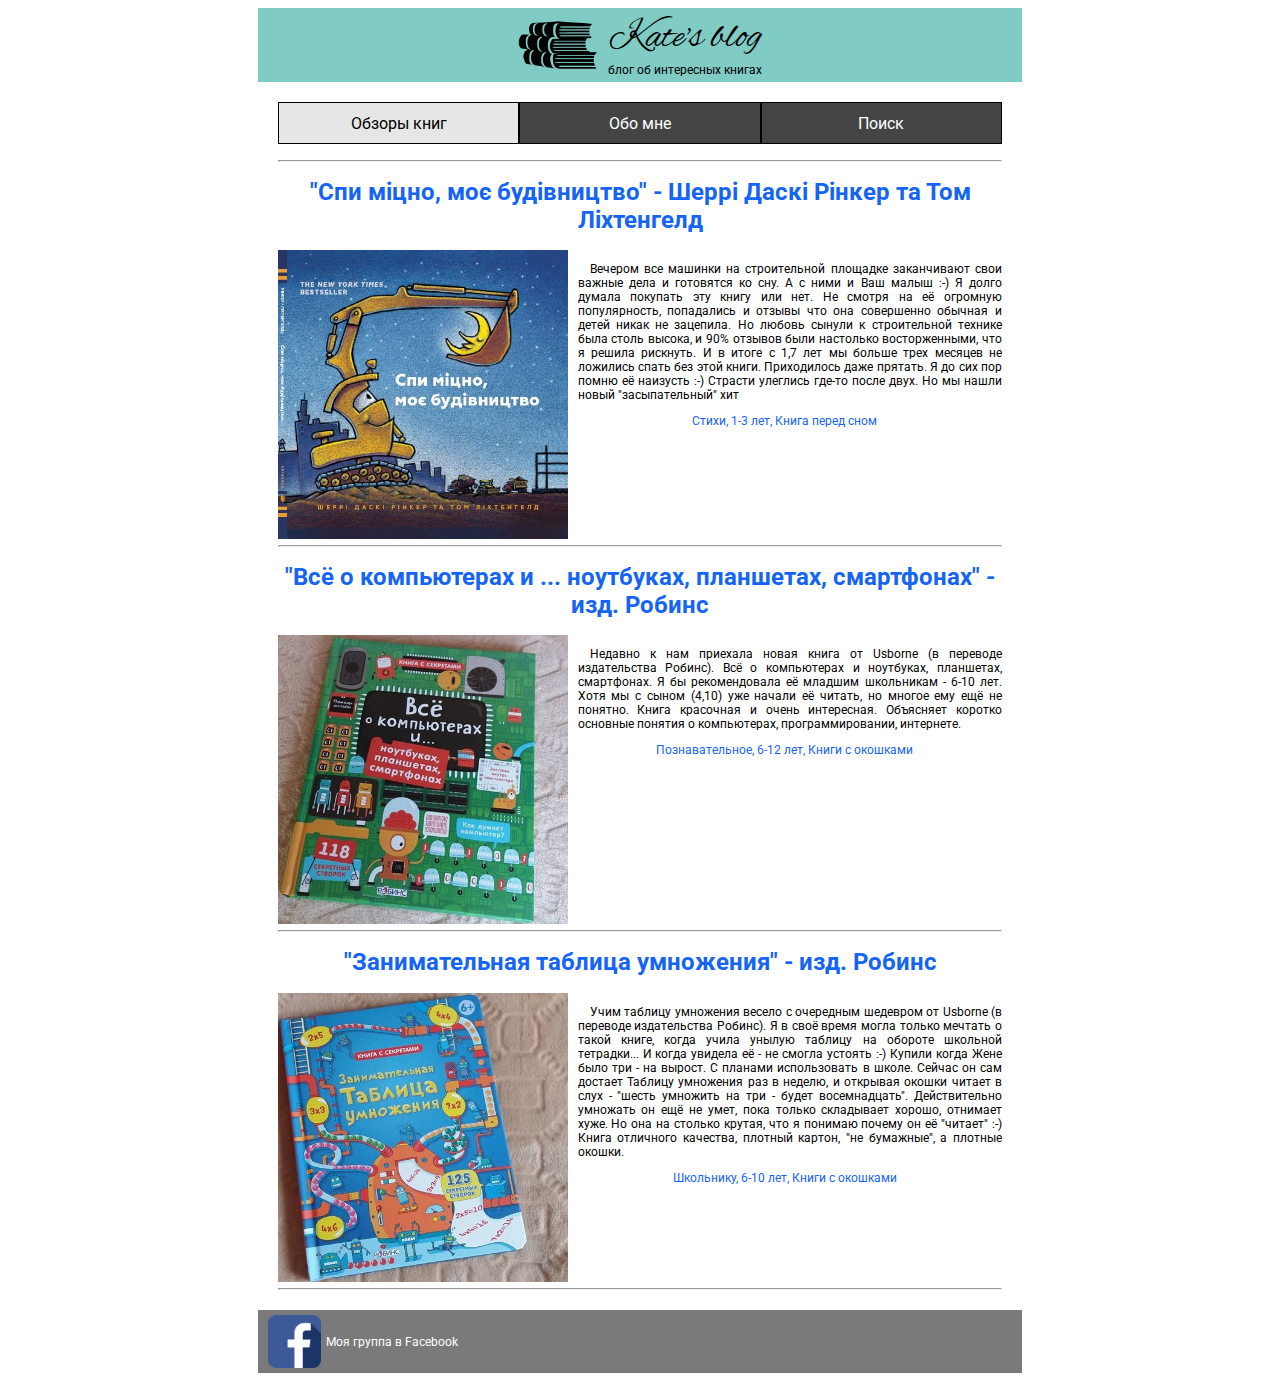
==== index.html @ 40b802f6 "min fixes for validators" ====
<!DOCTYPE html>
<html lang="ru">

<head>
    <meta charset="UTF-8" />
    <meta name="viewport" content="width=device-width, initial-scale=1.0" />
    <meta http-equiv="X-UA-Compatible" content="ie=edge" />
    <title>Kate's blog</title>
    <link rel="stylesheet" href="css/main.css" />
    <link rel="shortcut icon" href="img/favicon.ico" type="image/x-icon" />
</head>

<body>
    <header>
        <nav class="mobile-menu">
            <input type="checkbox" id="checkbox" class="mobile-menu__checkbox" />
            <label for="checkbox" class="mobile-menu__btn">
                <p class="mobile-menu__icon"></p>
            </label>
            <div class="mobile-menu__container">
                <ul class="mobile-menu__list">
                    <li class="mobile-menu__item-checked">Обзоры книг</li>
                    <li class="mobile-menu__item">
                        <a href="about.html" class="mobile-menu__link">Обо мне</a>
                    </li>
                    <li class="mobile-menu__item">
                        <p class="mobile-menu__link" onclick="showSearch()">Поиск</p>
                    </li>
                </ul>
            </div>
        </nav>
        <div>
            <img src="img/books.png" alt="Стопка книг" />
        </div>
        <div>
            <p lang="en" class="blog-name">Kate's blog</p>
            <p>блог об интересных книгах</p>
        </div>
    </header>

    <main>
        <nav class="desktop-menu">
            <ul class="menu">
                <li id="choosen">Обзоры книг</li>
                <li><a href="about.html">Обо мне</a></li>
                <li>
                    <p id="srch-btn" onclick="showSearch()">Поиск</p>
                </li>
            </ul>
        </nav>
        <hr />
        <article>
            <h1>
                "Спи міцно, моє будівництво" - Шеррі Даскі Рінкер та Том Ліхтенгелд
            </h1>
            <div class="content-block">
                <div>
                    <img src="img/book-sleep-tight.jpg" alt="Картинка - Книга: Спи крепко..." />
                </div>
                <div>
                    <p class="content">
                        Вечером все машинки на строительной площадке заканчивают свои
                        важные дела и готовятся ко сну. А с ними и Ваш малыш :-) Я долго
                        думала покупать эту книгу или нет. Не смотря на её огромную
                        популярность, попадались и отзывы что она совершенно обычная и
                        детей никак не зацепила. Но любовь сынули к строительной технике
                        была столь высока, и 90% отзывов были настолько восторженными, что
                        я решила рискнуть. И в итоге с 1,7 лет мы больше трех месяцев не
                        ложились спать без этой книги. Приходилось даже прятать. Я до сих
                        пор помню её наизусть :-) Страсти улеглись где-то после двух. Но
                        мы нашли новый "засыпательный" хит
                    </p>
                    <p class="tags">Стихи, 1-3 лет, Книга перед сном</p>
                </div>
            </div>
        </article>
        <hr />
        <article>
            <h1>
                "Всё о компьютерах и ... ноутбуках, планшетах, смартфонах" - изд.
                Робинс
            </h1>
            <div class="content-block">
                <div>
                    <img src="img/book-about-pc.jpg" alt="Картинка - Книга о ПК" />
                </div>
                <div>
                    <p class="content">
                        Недавно к нам приехала новая книга от Usborne (в переводе
                        издательства Робинс). Всё о компьютерах и ноутбуках, планшетах,
                        смартфонах. Я бы рекомендовала её младшим школьникам - 6-10 лет.
                        Хотя мы с сыном (4,10) уже начали её читать, но многое ему ещё не
                        понятно. Книга красочная и очень интересная. Объясняет коротко
                        основные понятия о компьютерах, программировании, интернете.
                    </p>
                    <p class="tags">Познавательное, 6-12 лет, Книги с окошками</p>
                </div>
            </div>
        </article>
        <hr />
        <article>
            <h1>"Занимательная таблица умножения" - изд. Робинс</h1>
            <div class="content-block">
                <div>
                    <img src="img/book-multiplication-table.jpg"
                        alt="Картинка - Книга - Занимательная таблица умножения" />
                </div>
                <div>
                    <p class="content">
                        Учим таблицу умножения весело с очередным шедевром от Usborne (в
                        переводе издательства Робинс). Я в своё время могла только мечтать
                        о такой книге, когда учила унылую таблицу на обороте школьной
                        тетрадки... И когда увидела её - не смогла устоять :-) Купили
                        когда Жене было три - на вырост. С планами использовать в школе.
                        Сейчас он сам достает Таблицу умножения раз в неделю, и открывая
                        окошки читает в слух - "шесть умножить на три - будет
                        восемнадцать". Действительно умножать он ещё не умет, пока только
                        складывает хорошо, отнимает хуже. Но она на столько крутая, что я
                        понимаю почему он её "читает" :-) Книга отличного качества,
                        плотный картон, "не бумажные", а плотные окошки.
                    </p>
                    <p class="tags">Школьнику, 6-10 лет, Книги с окошками</p>
                </div>
            </div>
        </article>
        <hr />
    </main>

    <footer>
        <div class="fb-logo">
            <a href="https://www.facebook.com/groups/766390460172785/" target="_blank"><img src="img/fb-logo.png"
                    alt="лого Фейсбука" /></a>
        </div>
        <div class="fb-link">
            <a href="https://www.facebook.com/groups/766390460172785/" target="_blank">Моя группа в Facebook</a>
        </div>
    </footer>
    <div class="search-form" id="search-form-id">
        <i class="search-close" onclick="hideSearch()">×</i>
        <div class="search-form__modal">
            <form method="get" class="searcher-form">
                <input type="search" class="searcher-form__field" placeholder="Поиск…">
                <button type="submit" class="searcher-form__submit"><i class="search-icon__white"></i></button>
            </form>
        </div>
    </div>
    <script src="js/main.js"></script>
</body>

</html>
---- css/main.css ----
@import url("https://fonts.googleapis.com/css?family=Alex+Brush|Roboto&display=swap");

:root {
  font-family: "Roboto", sans-serif;
  font-size: 12px;
  max-width: 780px;
  margin: auto;
}

body {
  padding: 0;
}

header {
  background: #263238;
  color: #ffffff;
  display: flex;
  justify-content: center;
  align-items: center;
}

header div {
  margin-bottom: 10px;
  margin-top: 10px;
}

header div img {
  display: none;
}

header div p {
  display: flex;
  justify-content: center;
  padding: 0;
  margin: 0;
}

header div .blog-name {
  font-family: "Alex Brush", cursive;
  font-size: 40px;
  padding: 0;
  margin: 0;
}

header div img {
  width: 80px;
  padding-right: 10px;
}

main {
  margin: 20px;
}

nav input {
  font-size: 10px;
  height: 25px;
  color: #c0c0c0;
}

.menu {
  display: none;
}

img {
  width: 100%;
  display: block;
}

.content {
  text-align: justify;
  text-indent: 1em;
  padding-left: 10px;
}

.tags {
  color: #1464f6;
  text-align: center;
}

h1 {
  color: #1464f6;
  font-weight: bold;
  text-align: center;
}

footer div {
  display: inline-block;
  text-align: center;
}

footer a {
  text-decoration: none;
  color: #ffffff;
  padding-left: 5px;
}

footer {
  background: #7a7a7a;
  display: grid;
  grid-template-columns: 1fr 12fr;
  justify-items: left;
  align-items: center;
  padding: 5px;
}

.fb-logo {
  display: grid;
}

form {
  display: flex;
  flex-direction: column;
  justify-content: center;
  justify-items: center;
  padding-left: 10px;
  padding-right: 10px;
}

form p {
  text-align: center;
  font-size: large;
  margin: 0;
}

form input,
form textarea {
  margin: 5px;
  color: #c0c0c0;
}

#send-btn {
  background-color: #00c8f8;
  margin: auto;
  border: none;
  color: #ffffff;
  width: 100px;
  height: 25px;
}

.mobile-menu {
  position: fixed;
  display: flex;
  align-items: center;
  justify-content: center;
  padding: 0 16px;
  top: 0;
  background-color: #263238;
  left: 0;
  right: 0;
  height: 60px;
  z-index: 9999;
  margin: 10px;
  width: 40px;
  margin-top: 20px;
}

.mobile-menu__btn {
  position: relative;
  display: flex;
  align-items: center;
  justify-content: center;
  width: 35px;
  height: 30px;
  cursor: pointer;
  transition: 0.4s;
}

.mobile-menu__icon {
  display: block;
  position: relative;
  background: white;
  width: 90%;
  height: 4px;
  transition: 0.4s;
}

.mobile-menu__icon::after,
.mobile-menu__icon::before {
  content: "";
  display: block;
  position: absolute;
  background: white;
  width: 100%;
  height: 4px;
  transition: 0.4s;
}

.mobile-menu__icon::after {
  top: 8px;
}

.mobile-menu__icon::before {
  top: -8px;
}

.mobile-menu__container {
  position: fixed;
  text-align: center;
  display: flex;
  align-items: center;
  justify-content: center;
  top: 70px;
  left: 0;
  right: 0;
  z-index: 999;
  height: 0;
  opacity: 1;
  transition: 0.5s;
  overflow: hidden;
  background-color: #263238;
  margin: 10px;
  width: 200px;
}

.mobile-menu__list {
  transition: 0.5s;
  list-style: none;
  padding-left: 0;
  margin-top: 15px;
}

.mobile-menu__item {
  font-size: 26px;
  padding: 5px 10px;
  cursor: pointer;
}

.mobile-menu__item-checked {
  text-decoration: none;
  font-size: 26px;
  padding-bottom: 15px;
  color: #263238;
  background-color: #c0c0c0;
  padding: 5px 10px;
}

.mobile-menu__link {
  text-decoration: none;
  color: #fff;
}

.mobile-menu__checkbox {
  display: none;
}

.mobile-menu__checkbox:checked ~ .mobile-menu__nav {
  opacity: 1;
}

.mobile-menu__checkbox:checked ~ .mobile-menu__container {
  width: 190px;
  height: 140px;
}

.mobile-menu__checkbox:checked ~ .mobile-menu__btn .mobile-menu__icon {
  background: transparent;
}

.mobile-menu__checkbox:checked ~ .mobile-menu__btn .mobile-menu__icon::before,
.mobile-menu__checkbox:checked ~ .mobile-menu__btn .mobile-menu__icon::after {
  top: 0;
}

.mobile-menu__checkbox:checked ~ .mobile-menu__btn .mobile-menu__icon::after {
  transform: rotate(-45deg);
  -webkit-transform: rotate(-45deg);
}

.mobile-menu__checkbox:checked ~ .mobile-menu__btn .mobile-menu__icon::before {
  transform: rotate(45deg);
  -webkit-transform: rotate(45deg);
}

#srch-btn {
  color: #ffffff;
  cursor: pointer;
}

.search-icon__white {
  width: 17px;
  height: 17px;
  cursor: pointer;
  display: inline-block;
  background-image: url(../img/white-searcher.svg);
  background-repeat: no-repeat;
  background-position: 0 0;
  background-size: contain;
}
.search-form {
  position: fixed;
  display: none;
  top: 0;
  left: 0;
  right: 0;
  bottom: 0;
  z-index: 9999999;
  background-color: #fff;
}
.search-close {
  position: absolute;
  top: 0;
  right: 20px;
  color: #000;
  cursor: pointer;
  font-size: 80px;
  font-style: normal;
}
.search-form__modal {
  position: absolute;
  left: 50%;
  top: 50%;
  width: 100%;
  max-width: 400px;
  transform: translateX(-50%) translateY(-50%);
}
.searcher-form {
  padding: 0 5px;
}
.searcher-form__field {
  color: #fff;
  width: 100%;
  border: none;
  outline: none;
  padding: 15px 20px;
  border-radius: 26px;
  background-color: #263238;
  font-family: "Roboto", sans-serif;
}
.searcher-form__field:focus {
  outline: none;
  border: none;
}
.searcher-form__field::-webkit-input-placeholder {
  color: #fff;
}
.searcher-form__field::-moz-placeholder {
  color: #fff;
}
.searcher-form__submit {
  top: 0;
  right: 0;
  position: absolute;
  border: none;
  outline: none;
  background-color: transparent;
  width: 55px;
  height: 58px;
}
.searcher-form__submit:focus {
  outline: none;
  border: none;
}

input[type="search"]::-ms-clear {
  display: none;
  width: 0;
  height: 0;
}
input[type="search"]::-ms-reveal {
  display: none;
  width: 0;
  height: 0;
}
input[type="search"]::-webkit-search-decoration,
input[type="search"]::-webkit-search-cancel-button,
input[type="search"]::-webkit-search-results-button,
input[type="search"]::-webkit-search-results-decoration {
  display: none;
}

@media (min-width: 575px) {
  .mobile-menu {
    display: none;
  }

  header {
    background: #80cbc4;
    color: #000000;
  }

  header div {
    margin: 0px;
    padding-bottom: 5px;
    padding-top: 5px;
  }

  header div img {
    display: block;
  }

  .menu {
    display: grid;
    grid-template-columns: 1fr 1fr 1fr;
    font-size: 16px;
    background: #444444;
    padding: 0;
  }

  nav .menu li {
    list-style-type: none;
    border: 1px solid #000000;
    height: 40px;
    display: flex;
    align-items: center;
    justify-content: center;
  }

  nav .menu #choosen {
    background: #e6e6e6;
  }

  nav .menu a {
    text-decoration: none;
    color: #ffffff;
  }

  .desktop-menu {
    position: sticky;
    top: 0px;
  }

  .content-block {
    display: grid;
    grid-template-columns: 2fr 3fr;
  }

  form {
    padding-left: 20%;
    padding-right: 20%;
  }
}
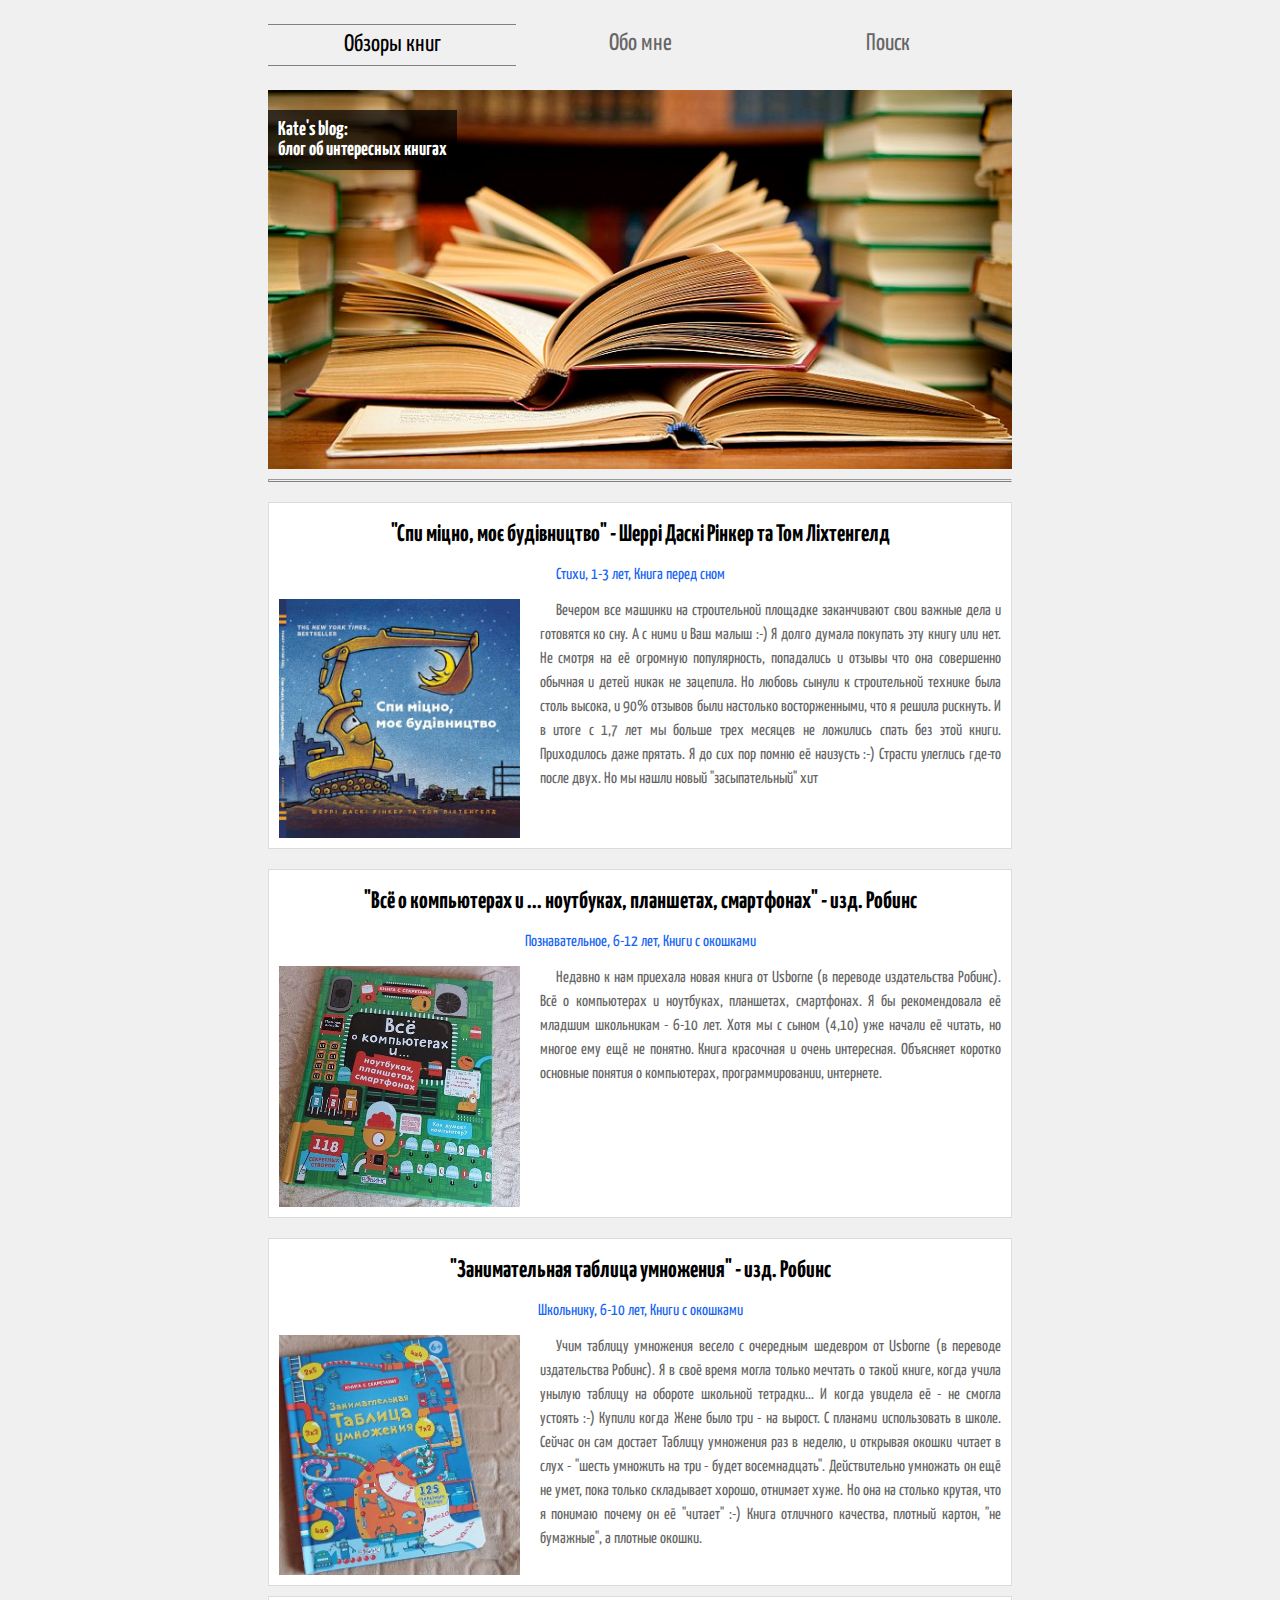
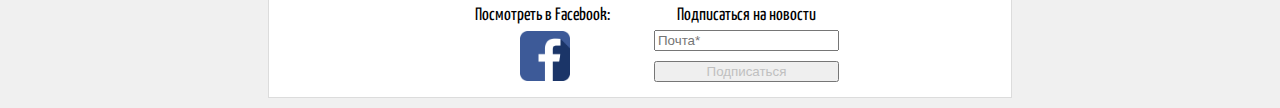
==== commit 40b34b4d: "Init v2" ====
--- a/index.html
+++ b/index.html
@@ -15,7 +15,7 @@
         <nav class="mobile-menu">
             <input type="checkbox" id="checkbox" class="mobile-menu__checkbox" />
             <label for="checkbox" class="mobile-menu__btn">
-                <p class="mobile-menu__icon"></p>
+                <span class="mobile-menu__icon"></span>
             </label>
             <div class="mobile-menu__container">
                 <ul class="mobile-menu__list">
@@ -29,13 +29,7 @@
                 </ul>
             </div>
         </nav>
-        <div>
-            <img src="img/books.png" alt="Стопка книг" />
-        </div>
-        <div>
-            <p lang="en" class="blog-name">Kate's blog</p>
-            <p>блог об интересных книгах</p>
-        </div>
+        
     </header>
 
     <main>
@@ -44,21 +38,27 @@
                 <li id="choosen">Обзоры книг</li>
                 <li><a href="about.html">Обо мне</a></li>
                 <li>
-                    <p id="srch-btn" onclick="showSearch()">Поиск</p>
+                    <p id="srch-button" onclick="showSearch()">Поиск</p>
                 </li>
             </ul>
         </nav>
-        <hr />
+        
+        <div class="head-logo">
+            <img src="img/books.jpg" alt="Картинка - книги на столе">
+            <h1><span>Kate's blog:<br />блог об интересных книгах</span></h1>
+        </div>        
+        <hr id="double-hr">
         <article>
-            <h1>
+            <h2 id="bookTitle">
                 "Спи міцно, моє будівництво" - Шеррі Даскі Рінкер та Том Ліхтенгелд
-            </h1>
+            </h2>
+            <p class="tags" id="bookTags">Стихи, 1-3 лет, Книга перед сном</p>
             <div class="content-block">
                 <div>
                     <img src="img/book-sleep-tight.jpg" alt="Картинка - Книга: Спи крепко..." />
                 </div>
                 <div>
-                    <p class="content">
+                    <p class="content" id="bookContent">
                         Вечером все машинки на строительной площадке заканчивают свои
                         важные дела и готовятся ко сну. А с ними и Ваш малыш :-) Я долго
                         думала покупать эту книгу или нет. Не смотря на её огромную
@@ -70,22 +70,22 @@
                         пор помню её наизусть :-) Страсти улеглись где-то после двух. Но
                         мы нашли новый "засыпательный" хит
                     </p>
-                    <p class="tags">Стихи, 1-3 лет, Книга перед сном</p>
                 </div>
             </div>
         </article>
-        <hr />
+
         <article>
-            <h1>
+            <h2 id="bookTitle">
                 "Всё о компьютерах и ... ноутбуках, планшетах, смартфонах" - изд.
                 Робинс
-            </h1>
+            </h2>
+            <p class="tags" id="bookTags">Познавательное, 6-12 лет, Книги с окошками</p>
             <div class="content-block">
                 <div>
                     <img src="img/book-about-pc.jpg" alt="Картинка - Книга о ПК" />
                 </div>
                 <div>
-                    <p class="content">
+                    <p class="content" id="bookContent">
                         Недавно к нам приехала новая книга от Usborne (в переводе
                         издательства Робинс). Всё о компьютерах и ноутбуках, планшетах,
                         смартфонах. Я бы рекомендовала её младшим школьникам - 6-10 лет.
@@ -93,20 +93,20 @@
                         понятно. Книга красочная и очень интересная. Объясняет коротко
                         основные понятия о компьютерах, программировании, интернете.
                     </p>
-                    <p class="tags">Познавательное, 6-12 лет, Книги с окошками</p>
                 </div>
             </div>
         </article>
-        <hr />
+
         <article>
-            <h1>"Занимательная таблица умножения" - изд. Робинс</h1>
+            <h2 id="bookTitle">"Занимательная таблица умножения" - изд. Робинс</h2>
+            <p class="tags" id="bookTags">Школьнику, 6-10 лет, Книги с окошками</p>
             <div class="content-block">
                 <div>
                     <img src="img/book-multiplication-table.jpg"
                         alt="Картинка - Книга - Занимательная таблица умножения" />
                 </div>
                 <div>
-                    <p class="content">
+                    <p class="content" id="bookContent">
                         Учим таблицу умножения весело с очередным шедевром от Usborne (в
                         переводе издательства Робинс). Я в своё время могла только мечтать
                         о такой книге, когда учила унылую таблицу на обороте школьной
@@ -119,32 +119,42 @@
                         понимаю почему он её "читает" :-) Книга отличного качества,
                         плотный картон, "не бумажные", а плотные окошки.
                     </p>
-                    <p class="tags">Школьнику, 6-10 лет, Книги с окошками</p>
                 </div>
             </div>
         </article>
-        <hr />
+
     </main>
 
     <footer>
-        <div class="fb-logo">
-            <a href="https://www.facebook.com/groups/766390460172785/" target="_blank"><img src="img/fb-logo.png"
-                    alt="лого Фейсбука" /></a>
-        </div>
-        <div class="fb-link">
-            <a href="https://www.facebook.com/groups/766390460172785/" target="_blank">Моя группа в Facebook</a>
+        <div>
+            <div class="fb-logo">
+                <p>Посмотреть в Facebook:</p>
+                <a href="https://www.facebook.com/groups/766390460172785/" target="_blank"><img src="img/fb-logo.png"
+                        alt="лого Фейсбука" /></a>
+            </div>
+            <div class="subscr">
+                <form action="https://formspree.io/mbjyjqek" method="POST">
+                    <p>Подписаться на новости</p>
+                        <input type="email" name="email" id="email" placeholder="Почта*" required>
+                        <input type="button" value="Подписаться">
+                </form>
+            </div>
         </div>
     </footer>
     <div class="search-form" id="search-form-id">
         <i class="search-close" onclick="hideSearch()">×</i>
-        <div class="search-form__modal">
-            <form method="get" class="searcher-form">
-                <input type="search" class="searcher-form__field" placeholder="Поиск…">
-                <button type="submit" class="searcher-form__submit"><i class="search-icon__white"></i></button>
+        <span class="search-form__modal">
+            <form class="searcher-form" action="search.html">
+                <input type="search" id="searcher-field" class="searcher-form__field" placeholder="Поиск…">
+                <button type="submit" id="searcher-submit" class="searcher-form__submit"><i
+                        class="search-icon__white"></i></button>
             </form>
-        </div>
+            <span id="searcher-results"></span>
     </div>
-    <script src="js/main.js"></script>
+    <script src="js/lunr.js"></script>
+    <script src="js/lunr.stemmer.support.js"></script>
+    <script src="js/lunr.multi.js"></script>
+    <script src="js/lunr.ru.js"></script>
+    <script src="js/searchPopup.js"></script>
 </body>
-
 </html>--- a/css/main.css
+++ b/css/main.css
@@ -1,54 +1,39 @@
-@import url("https://fonts.googleapis.com/css?family=Alex+Brush|Roboto&display=swap");
+@import url('https://fonts.googleapis.com/css?family=Yanone+Kaffeesatz&display=swap');
 
 :root {
-  font-family: "Roboto", sans-serif;
-  font-size: 12px;
+  font-family: 'Yanone Kaffeesatz', sans-serif;
+  font-size: 16px;
   max-width: 780px;
   margin: auto;
 }
 
 body {
   padding: 0;
-}
-
-header {
-  background: #263238;
-  color: #ffffff;
-  display: flex;
-  justify-content: center;
-  align-items: center;
-}
-
-header div {
-  margin-bottom: 10px;
-  margin-top: 10px;
-}
-
-header div img {
-  display: none;
-}
-
-header div p {
-  display: flex;
-  justify-content: center;
-  padding: 0;
-  margin: 0;
-}
-
-header div .blog-name {
-  font-family: "Alex Brush", cursive;
-  font-size: 40px;
-  padding: 0;
-  margin: 0;
-}
-
-header div img {
-  width: 80px;
-  padding-right: 10px;
+  background: #f0f0f0;
 }
 
 main {
-  margin: 20px;
+  margin: 0px;
+}
+
+.head-logo {
+	position	: relative;
+  width		: 100%;
+}
+
+.head-logo img {
+  margin-top: 50px;
+}
+
+h1 span {
+  position : absolute;
+	top : 20px;
+  left : 0;
+  text-align: left;
+  font-size: 20px;
+	color : white;
+	background : rgba(0, 0, 0, 0.7);
+	padding : 10px;
 }
 
 nav input {
@@ -57,6 +42,17 @@
   color: #c0c0c0;
 }
 
+article,
+.book-block {
+  margin-top: 20px;
+  background: white;
+  border: 1px solid gainsboro;
+  padding: 0 10px 10px;
+}
+
+article h2 {
+  text-align: center;
+}
 .menu {
   display: none;
 }
@@ -69,7 +65,30 @@
 .content {
   text-align: justify;
   text-indent: 1em;
-  padding-left: 10px;
+  padding-left: 20px;
+  line-height: 1.5em;
+  color: #666;
+  margin-top: 0px;
+  margin-bottom: 0px;
+}
+
+.search-section {
+  display: flex;
+  justify-content: center;
+  justify-items: center;
+  margin: 15px;
+}
+
+#srch-fld {
+  margin-right: 10px;
+  font-family: 'Yanone Kaffeesatz', sans-serif;
+  font-size: 18px;
+}
+
+#srch-btn {
+  margin-left: 10px;
+  font-family: 'Yanone Kaffeesatz', sans-serif;
+  font-size: 18px;
 }
 
 .tags {
@@ -78,13 +97,7 @@
 }
 
 h1 {
-  color: #1464f6;
-  font-weight: bold;
-  text-align: center;
-}
-
-footer div {
-  display: inline-block;
+  font-size: 14px;
   text-align: center;
 }
 
@@ -95,12 +108,30 @@
 }
 
 footer {
-  background: #7a7a7a;
-  display: grid;
-  grid-template-columns: 1fr 12fr;
-  justify-items: left;
+  display: flex;
+  justify-content: center;
   align-items: center;
-  padding: 5px;
+  padding-top: 10px;
+  padding-bottom: 10px;
+  border: 1px solid gainsboro;
+  background: white;
+  margin: 10px;
+}
+
+footer img {
+  display: block;
+  margin: auto;
+  width: 50px;
+}
+
+footer div {
+  display: flex;
+}
+
+footer div p {
+  font-size: 18px;
+  margin-top: 0px;
+  margin-bottom: 0px;
 }
 
 .fb-logo {
@@ -137,21 +168,26 @@
   height: 25px;
 }
 
+#double-hr {
+  border-bottom: 1px double;
+  height: 1px;
+}
+
 .mobile-menu {
   position: fixed;
   display: flex;
   align-items: center;
   justify-content: center;
   padding: 0 16px;
-  top: 0;
-  background-color: #263238;
+  top: -10px;
+  /* background-color: #263238; */
+  background: rgba(0, 0, 0, 0.7);
   left: 0;
   right: 0;
-  height: 60px;
+  height: 45px;
   z-index: 9999;
-  margin: 10px;
-  width: 40px;
-  margin-top: 20px;
+  margin: 8px;
+  width: auto;
 }
 
 .mobile-menu__btn {
@@ -199,7 +235,7 @@
   display: flex;
   align-items: center;
   justify-content: center;
-  top: 70px;
+  top: 35px;
   left: 0;
   right: 0;
   z-index: 999;
@@ -207,9 +243,10 @@
   opacity: 1;
   transition: 0.5s;
   overflow: hidden;
-  background-color: #263238;
-  margin: 10px;
-  width: 200px;
+  /* background-color: #263238; */
+  background: rgba(0, 0, 0, 0.7);
+  margin: 8px;
+  /* width: 200px; */
 }
 
 .mobile-menu__list {
@@ -232,6 +269,7 @@
   color: #263238;
   background-color: #c0c0c0;
   padding: 5px 10px;
+  cursor: default;
 }
 
 .mobile-menu__link {
@@ -248,8 +286,8 @@
 }
 
 .mobile-menu__checkbox:checked ~ .mobile-menu__container {
-  width: 190px;
-  height: 140px;
+  width: auto;
+  height: auto;
 }
 
 .mobile-menu__checkbox:checked ~ .mobile-menu__btn .mobile-menu__icon {
@@ -271,8 +309,8 @@
   -webkit-transform: rotate(45deg);
 }
 
-#srch-btn {
-  color: #ffffff;
+#srch-button {
+  color: #666666;
   cursor: pointer;
 }
 
@@ -324,7 +362,8 @@
   padding: 15px 20px;
   border-radius: 26px;
   background-color: #263238;
-  font-family: "Roboto", sans-serif;
+  font-family: 'Yanone Kaffeesatz', sans-serif;
+  font-size: 20px;
 }
 .searcher-form__field:focus {
   outline: none;
@@ -369,6 +408,9 @@
 }
 
 @media (min-width: 575px) {
+  main {
+    margin: 10px;
+  }
   .mobile-menu {
     display: none;
   }
@@ -386,19 +428,23 @@
 
   header div img {
     display: block;
+    width: 100%;
+  }
+  
+  .head-logo img {
+    margin-top: 0px;
   }
 
   .menu {
     display: grid;
     grid-template-columns: 1fr 1fr 1fr;
-    font-size: 16px;
-    background: #444444;
+    font-size: 24px;
     padding: 0;
   }
 
   nav .menu li {
     list-style-type: none;
-    border: 1px solid #000000;
+    /* border: 1px solid #000000; */
     height: 40px;
     display: flex;
     align-items: center;
@@ -406,22 +452,19 @@
   }
 
   nav .menu #choosen {
-    background: #e6e6e6;
+    /* background: #e6e6e6; */
+    border-top: 1px solid grey;
+    border-bottom: 1px solid grey;
   }
 
   nav .menu a {
     text-decoration: none;
-    color: #ffffff;
-  }
-
-  .desktop-menu {
-    position: sticky;
-    top: 0px;
+    color: #666666;
   }
 
   .content-block {
     display: grid;
-    grid-template-columns: 2fr 3fr;
+    grid-template-columns: 1fr 2fr;
   }
 
   form {
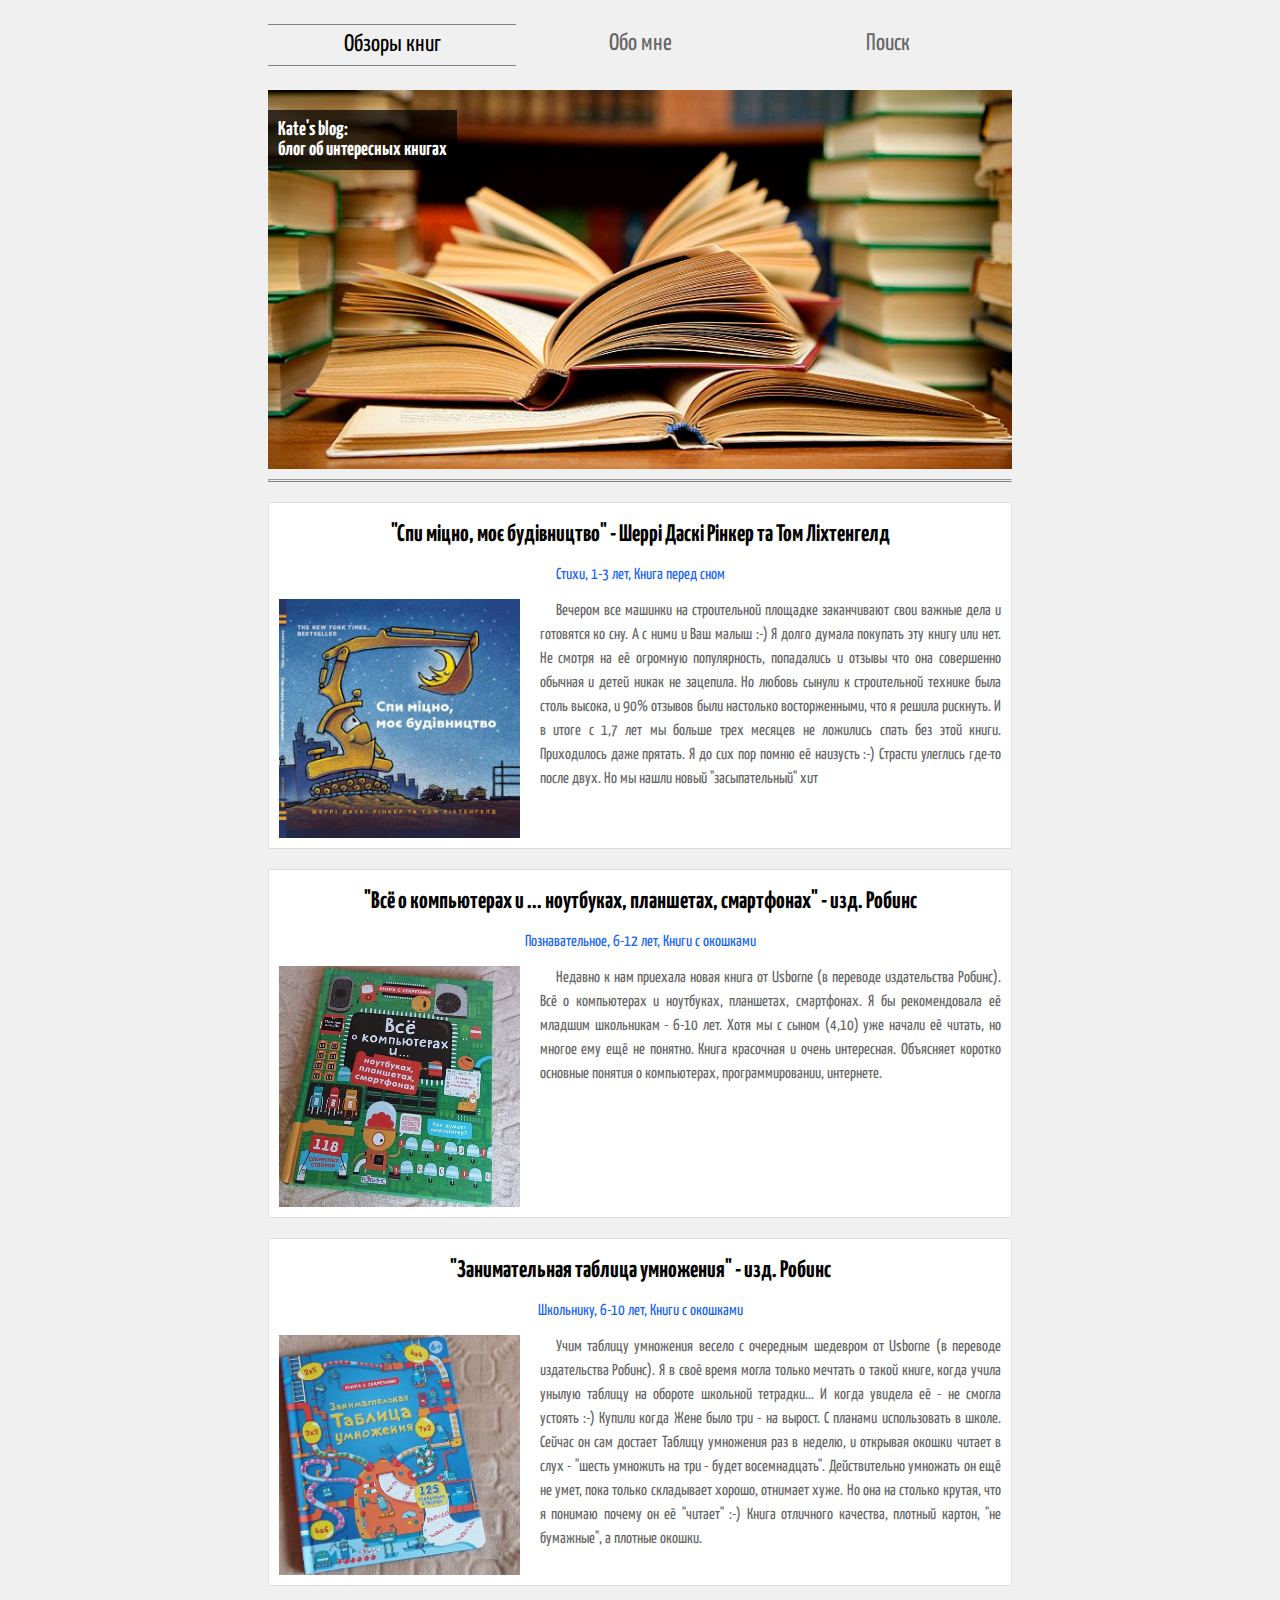
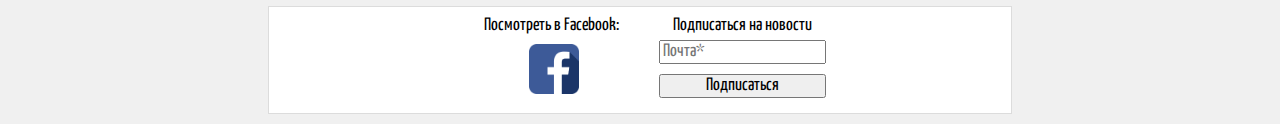
==== commit 8636ef8f: "forms added" ====
--- a/index.html
+++ b/index.html
@@ -29,7 +29,7 @@
                 </ul>
             </div>
         </nav>
-        
+
     </header>
 
     <main>
@@ -42,11 +42,11 @@
                 </li>
             </ul>
         </nav>
-        
+
         <div class="head-logo">
             <img src="img/books.jpg" alt="Картинка - книги на столе">
             <h1><span>Kate's blog:<br />блог об интересных книгах</span></h1>
-        </div>        
+        </div>
         <hr id="double-hr">
         <article>
             <h2 id="bookTitle">
@@ -133,10 +133,10 @@
                         alt="лого Фейсбука" /></a>
             </div>
             <div class="subscr">
-                <form action="https://formspree.io/mbjyjqek" method="POST">
+                <form class="subs" action="https://formspree.io/mbjyjqek" method="POST">
                     <p>Подписаться на новости</p>
-                        <input type="email" name="email" id="email" placeholder="Почта*" required>
-                        <input type="button" value="Подписаться">
+                    <input type="email" name="email" id="email" placeholder="Почта*" required>
+                    <input type="submit" value="Подписаться">
                 </form>
             </div>
         </div>
@@ -157,4 +157,5 @@
     <script src="js/lunr.ru.js"></script>
     <script src="js/searchPopup.js"></script>
 </body>
+
 </html>--- a/css/main.css
+++ b/css/main.css
@@ -116,6 +116,7 @@
   border: 1px solid gainsboro;
   background: white;
   margin: 10px;
+  margin-top: 20px;
 }
 
 footer img {
@@ -156,7 +157,9 @@
 form input,
 form textarea {
   margin: 5px;
-  color: #c0c0c0;
+  font-family: 'Yanone Kaffeesatz', sans-serif;
+  color: black;
+  font-size: 18px;
 }
 
 #send-btn {
@@ -166,6 +169,7 @@
   color: #ffffff;
   width: 100px;
   height: 25px;
+  margin-bottom: 20px;
 }
 
 #double-hr {
